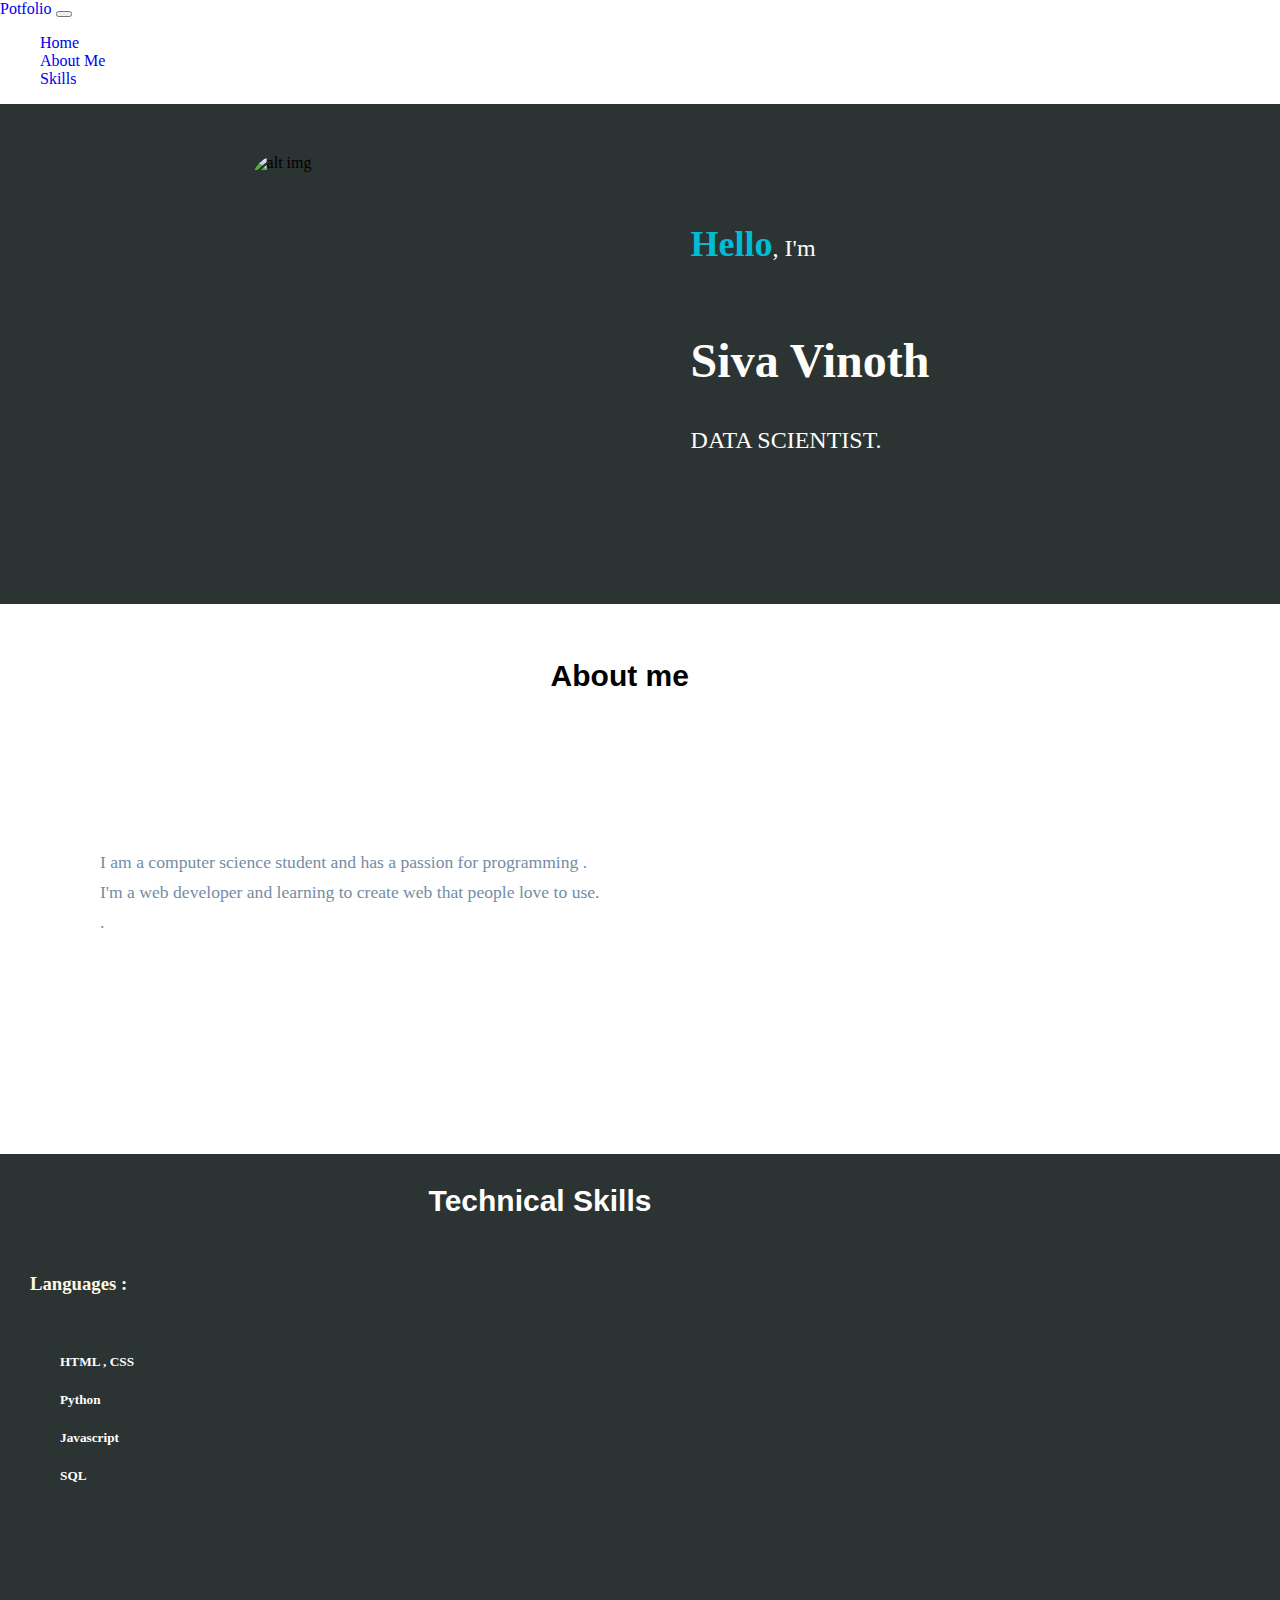
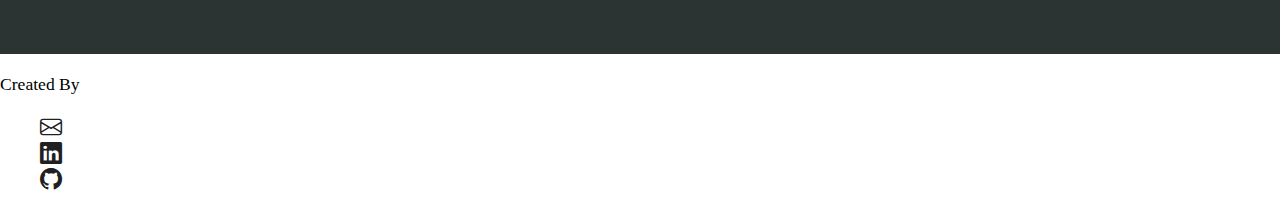
==== index.html @ 0fa335b5 "Update index.html" ====
<!DOCTYPE html>
<html lang="en">

<head>
    <meta charset="UTF-8">
    <meta http-equiv="X-UA-Compatible" content="IE=edge">
    
    <meta name="viewport" content="width=device-width, initial-scale=1">
    <meta name="viewport" content="width=device-width, initial-scale=1, maximum-scale=1, user-scalable=no">
    <title >Sivavinoth</title>
    <link rel="icon" href="favicon.ico?v=2">
    <link rel="stylesheet" type="text/css" href="style.css">
    <link href="https://cdn.jsdelivr.net/npm/bootstrap@5.2.0/dist/css/bootstrap.min.css" rel="stylesheet" integrity="sha384-gH2yIJqKdNHPEq0n4Mqa/HGKIhSkIHeL5AyhkYV8i59U5AR6csBvApHHNl/vI1Bx" crossorigin="anonymous">
    <link rel="stylesheet" href="https://cdn.jsdelivr.net/npm/bootstrap-icons@1.5.0/font/bootstrap-icons.css">


</head>

<nav class="navbar navbar-expand-lg navbar-light bg-light">
    <div class="container-fluid">
      <a class="navbar-brand" href="#">Potfolio</a>
      <button class="navbar-toggler" type="button" data-bs-toggle="collapse" data-bs-target="#navbarTogglerDemo2" aria-controls="navbarNavDropdown" aria-expanded="false" aria-label="Toggle navigation">
        <span class="navbar-toggler-icon"></span>
      </button>
      <div class="collapse navbar-collapse" id="navbarTogglerDemo2">
        <ul class="navbar-nav ms-lg-auto">
          <li class="nav-item">
            <a class="nav-link active" aria-current="page" href="#">Home</a>
          </li>
          <li class="nav-item">
            <a class="nav-link" href="#">About Me</a>
          </li>
          <li class="nav-item">
            <a class="nav-link" href="#skillpage">Skills</a>
          </li>
        </ul>
      </div>
    </div>
  </nav>
<section class="banner">
   <div class="container"></div>
    <div class="contentBx">
        <!-- <img class="imgs" src ="Myproject.png" alt="my"> -->
        <img class="imgs" src="my.jpg" alt="alt img">

        <div class="space">
            <h4><span>Hello</span>, I'm</h4><br>
            <h2>Siva Vinoth</h2><br>
            <h4>DATA SCIENTIST.</h4>

        </div>

    </div>
  </div>
</section>

<!-- middle container -->

<section class="middle">
    <div class="contentBxx">

        <h2 class="center">About me</h2>
        <p class="details">
          I am a computer science student and has a passion for programming .<br>
          
            I'm a web developer and learning to create web that people love to use.<br >
            .<br>
           
            </p>

        <img class="imge" src="my.jpg" alt="">

    </div>

</section>
<!-- skills section -->
<section class="skill" id="skillpage">
    <div class="skills">
        <h2 class="centr">Technical Skills</h2>
       
        <div class="container">
          
        <h3 >Languages :</h3><br>
        <h5 >HTML , CSS</h5>
        <h5>Python</h5>
        <h5>Javascript</h5>
        <h5>SQL</h5>

    </div>
</section>


<footer>

  <p>Created By <br>
  <ul>
      
 
 
      <li><a href="contact.html"><i class="bi bi-envelope"></i></a></li>
       <li> <a href="https://www.linkedin.com/in/sivavinothjm/"><i class="bi bi-linkedin"></i></a></li>
       <li> <a href="https://github.com/sivavinoth"><i class="bi bi-github"></i></a></li>

    </ul>
  
  </footer>
<body>

</body>

</html>
---- style.css ----
body {
    margin: 0px;
}

h4 {
    margin-top: 0px;
}


/*  */
/* image tag */
.imgs {
    display: inline-block;
    position: relative;
    background: url(Myproject.png);
    opacity: 1.5;
    width: 400px;
    border-radius: 30px;
    margin-right: 40px;
    height: 400px;

}

/* top */
section {
    /* background-color:#E7FBBE; */
    background-color: #2C3333;
    /* background-color: #ECB365; */
    /* padding: 40px; */
    min-height: 40vh;
    block-size: 500px;

}

.banner {
    position: relative;
    width: 100%;
}

.banner .contentBx,
.sidebar {
    position: absolute;
    width: 500px;
    border-radius: 30px;
    margin-right: 30px;
    width: calc(100% - 100px);
    height: 100%;
    display: flex;
    justify-content: center;
    align-items: center;

}

.banner .contentBx h4 {
    font-size: 1.5em;
    /* color: #333; */
    color: #FFFDF9;

    font-weight: 300;
}

.banner .contentBx h4 span {
    color: #00bcd4;
    font-size: 1.5em;
    font-weight: 700;

}

.banner .contentBx h2 {
    font-size: 3em;
    /* color: #333; */
    color: #FFFDF9;
    line-height: 0.3em;
}

/* paragraph */
p {
    font-size: 1.1em;
    margin: 20px 0;
    font-weight: 300px;
}

.space h2 {

    line-height: 50px;
}

/* middle
 */

.middle {
    background-color: white;
    min-height: 50vh;
    width: calc(100% - 100px);
    height: 100%;
    width: fit-content;
    block-size: 500px;

}

/* h2 middle */
.center {
    font-family: Bogart, Recoleta, Helvetica Neue, Helvetica, Arial, sans-serif;
    text-align: center;
    padding: 1em;
    position: relative;
    left: 270px;
    font-size: 30px;

}

/* para tag in middle section*/

.details {

    /* color: #656270;
     */
    color: #748DA6;
    font-size: 1.1em;
    line-height: 1.7;
    padding: 100px;


}

.imge {

    position: absolute;
    top:710px;
    border-radius: 100%;
    width: 200px;
    right: 430px;

    


}

/* skills */

.centr {
    text-align: center;
    padding: 1em;
    position: relative;
    right: 100px;
    font-size: 30px;
    color: white;
  
    font-family: Bogart, Recoleta, Helvetica Neue, Helvetica, Arial, sans-serif;
}

h5{
    color: white;
    padding-left: 60px;
}

h3{
    /* color:red; */
    padding-left: 30px;
    color: #FCF8E8;
}





.end.endpart {

    max-height: 10px;
} 
ul{
    list-style: none;
}
a{
    text-decoration: none;
}
footer:nth-child(1){
    font-weight: bold;
    font-size: 32px;
}
footer a{
    color:#202020;
    font-size: 22px;
}
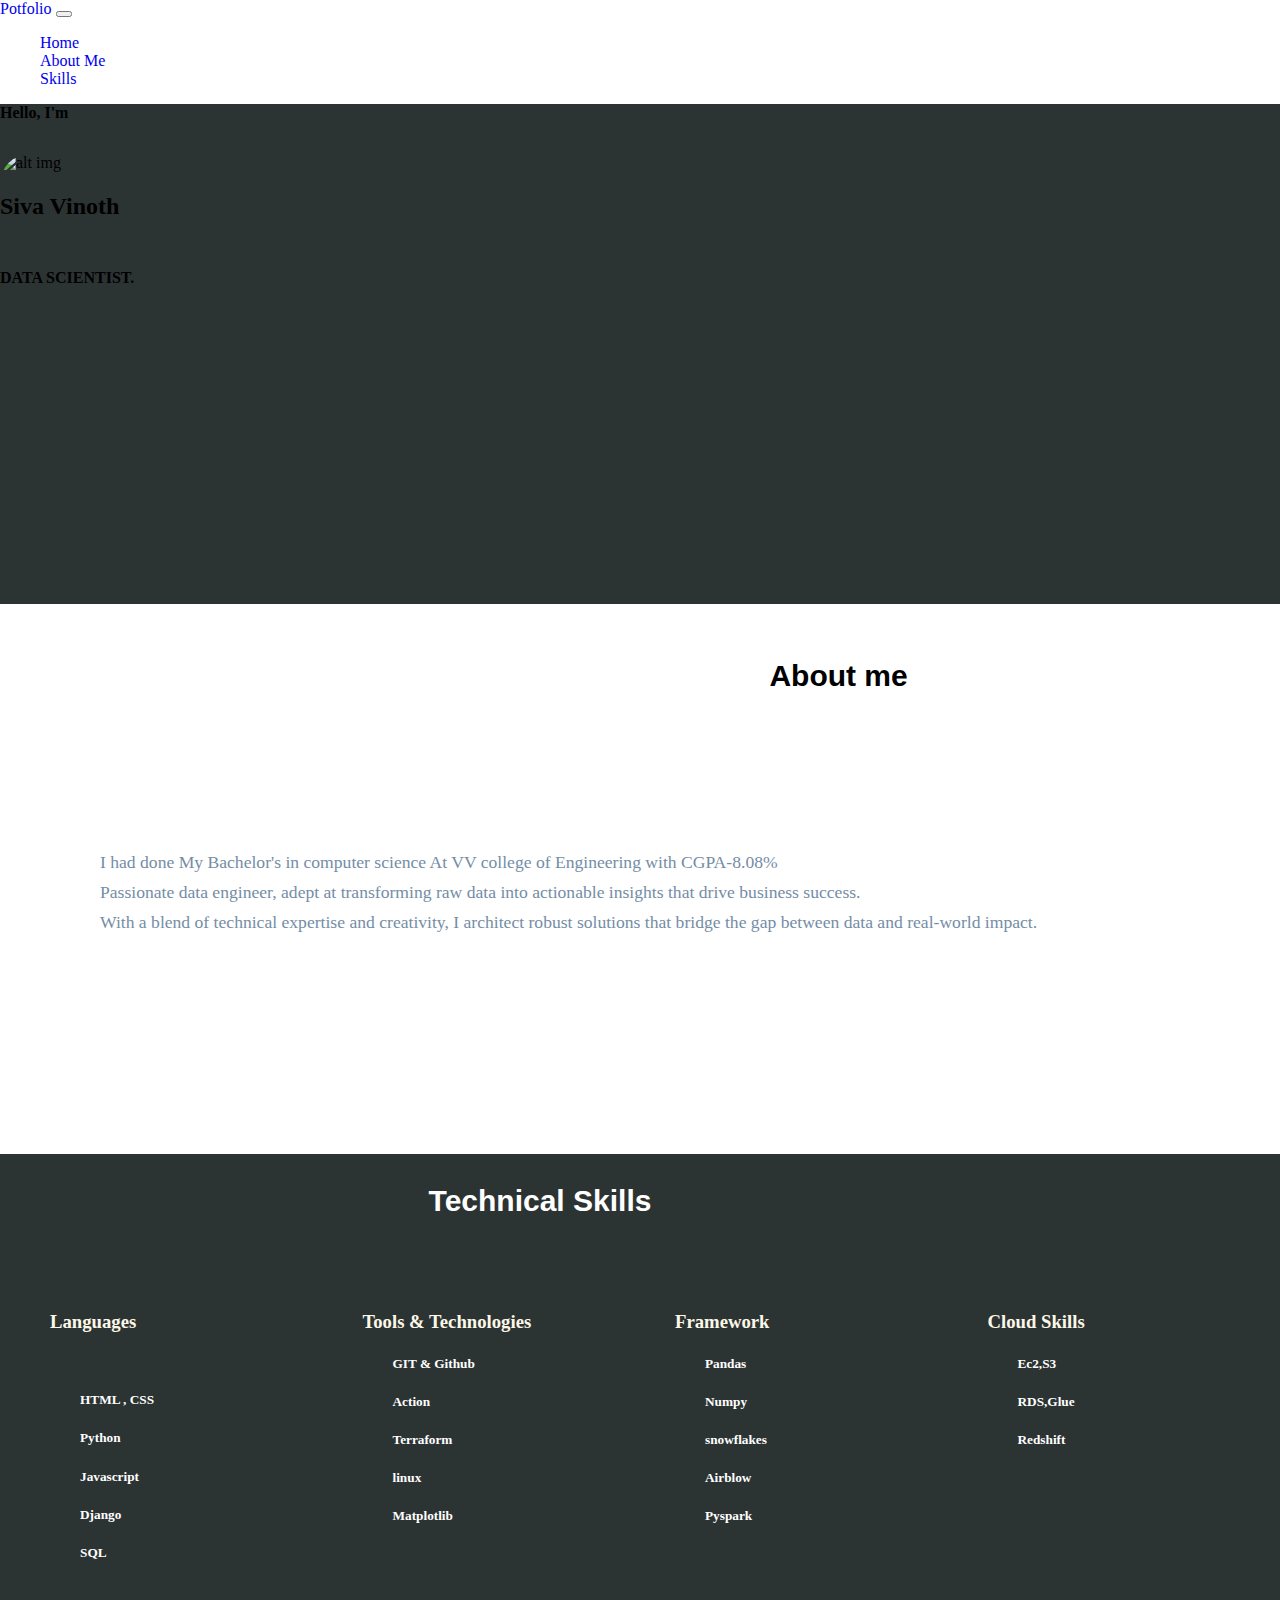
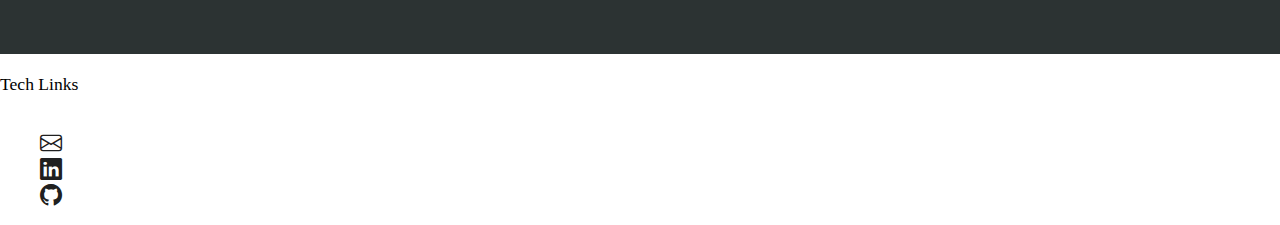
==== commit 77d6c225: "Merge pull request #4 from VigneshJeyasingh/main" ====
--- a/index.html
+++ b/index.html
@@ -28,7 +28,7 @@
             <a class="nav-link active" aria-current="page" href="#">Home</a>
           </li>
           <li class="nav-item">
-            <a class="nav-link" href="#">About Me</a>
+            <a class="nav-link" href="#about">About Me</a>
           </li>
           <li class="nav-item">
             <a class="nav-link" href="#skillpage">Skills</a>
@@ -37,11 +37,12 @@
       </div>
     </div>
   </nav>
-<section class="banner">
-   <div class="container"></div>
+<section class="banner" id="#">
+   <div class="container-1">
     <div class="contentBx">
         <!-- <img class="imgs" src ="Myproject.png" alt="my"> -->
         <img class="imgs" src="my.jpg" alt="alt img">
+    </div>
 
         <div class="space">
             <h4><span>Hello</span>, I'm</h4><br>
@@ -50,49 +51,80 @@
 
         </div>
 
-    </div>
-  </div>
+    
+   </div>
 </section>
 
 <!-- middle container -->
 
-<section class="middle">
+<section class="middle" id="about">
     <div class="contentBxx">
 
         <h2 class="center">About me</h2>
         <p class="details">
-          I am a computer science student and has a passion for programming .<br>
+          I had done My Bachelor's in computer science At VV college of Engineering with CGPA-8.08%<br>
           
-            I'm a web developer and learning to create web that people love to use.<br >
-            .<br>
+        Passionate data engineer, adept at transforming raw data into
+ actionable insights that drive business success.<br>
+  With a blend of technical expertise and creativity, 
+  I architect robust solutions that bridge the gap between data 
+  and real-world impact.<br >
            
-            </p>
+         </p>
 
-        <img class="imge" src="my.jpg" alt="">
 
     </div>
 
 </section>
 <!-- skills section -->
 <section class="skill" id="skillpage">
-    <div class="skills">
-        <h2 class="centr">Technical Skills</h2>
+  <h2 class="centr">Technical Skills</h2> 
+  <div class="skill-container">
+
        
-        <div class="container">
-          
-        <h3 >Languages :</h3><br>
+      <div class="container-s1">
+       
+        <h3 >Languages </h3><br>
         <h5 >HTML , CSS</h5>
         <h5>Python</h5>
         <h5>Javascript</h5>
+        <h5>Django</h5>
         <h5>SQL</h5>
+        
+      </div>
+      <div class="container-s2">
+        <h3>Tools & Technologies</h3>
+        <h5>GIT & Github</h5>
+        <h5>Action</h5>
+        <h5>Terraform</h5>
+        <h5>linux</h5>
+        <h5>Matplotlib</h5>
 
-    </div>
+      </div>
+      <div class="container-s3">
+        <h3>Framework</h3>
+        <h5>Pandas</h5>
+        <h5>Numpy</h5>
+        <h5>snowflakes</h5>
+        <h5>Airblow</h5>
+        <h5>Pyspark</h5>
+      </div>
+      <div class="container-s4">
+        <h3>Cloud Skills</h3>
+        <h5>Ec2,S3</h5>
+        <h5>RDS,Glue</h5>
+        <h5>Redshift</h5>
+        </h5>
+      </div>
+
+
+  </div>
 </section>
 
 
 <footer>
-
-  <p>Created By <br>
+  <p>Tech Links <br>
+ <div class="footer-container">
   <ul>
       
  
@@ -102,7 +134,7 @@
        <li> <a href="https://github.com/sivavinoth"><i class="bi bi-github"></i></a></li>
 
     </ul>
-  
+  </div>
   </footer>
 <body>
 
--- a/style.css
+++ b/style.css
@@ -125,7 +125,8 @@
 
 .imge {
 
-    position: absolute;
+    position: relative;
+    float: left;
     top:710px;
     border-radius: 100%;
     width: 200px;
@@ -181,4 +182,38 @@
 footer a{
     color:#202020;
     font-size: 22px;
-}
+    
+}
+.container-1{
+ display: flex-2;
+ flex-wrap: wrap;
+
+ .contentBx{
+    justify-content:flex-start;
+ }
+.space{
+    justify-content: center;
+    order: 1;
+}
+
+}
+
+ 
+
+.footer-container{
+    display: flex;
+    flex-wrap: wrap;
+    flex-direction: row-reverse;
+    justify-content:space-evenly;
+   align-content: center;
+    max-width: fit-content;
+}
+.skill-container{
+    display: grid;
+    grid-template-columns:1fr 1fr 1fr 1fr;
+    grid-template-rows: 1fr;
+    gap: 10px;
+    padding:20px;
+    justify-content: space-between;
+
+}
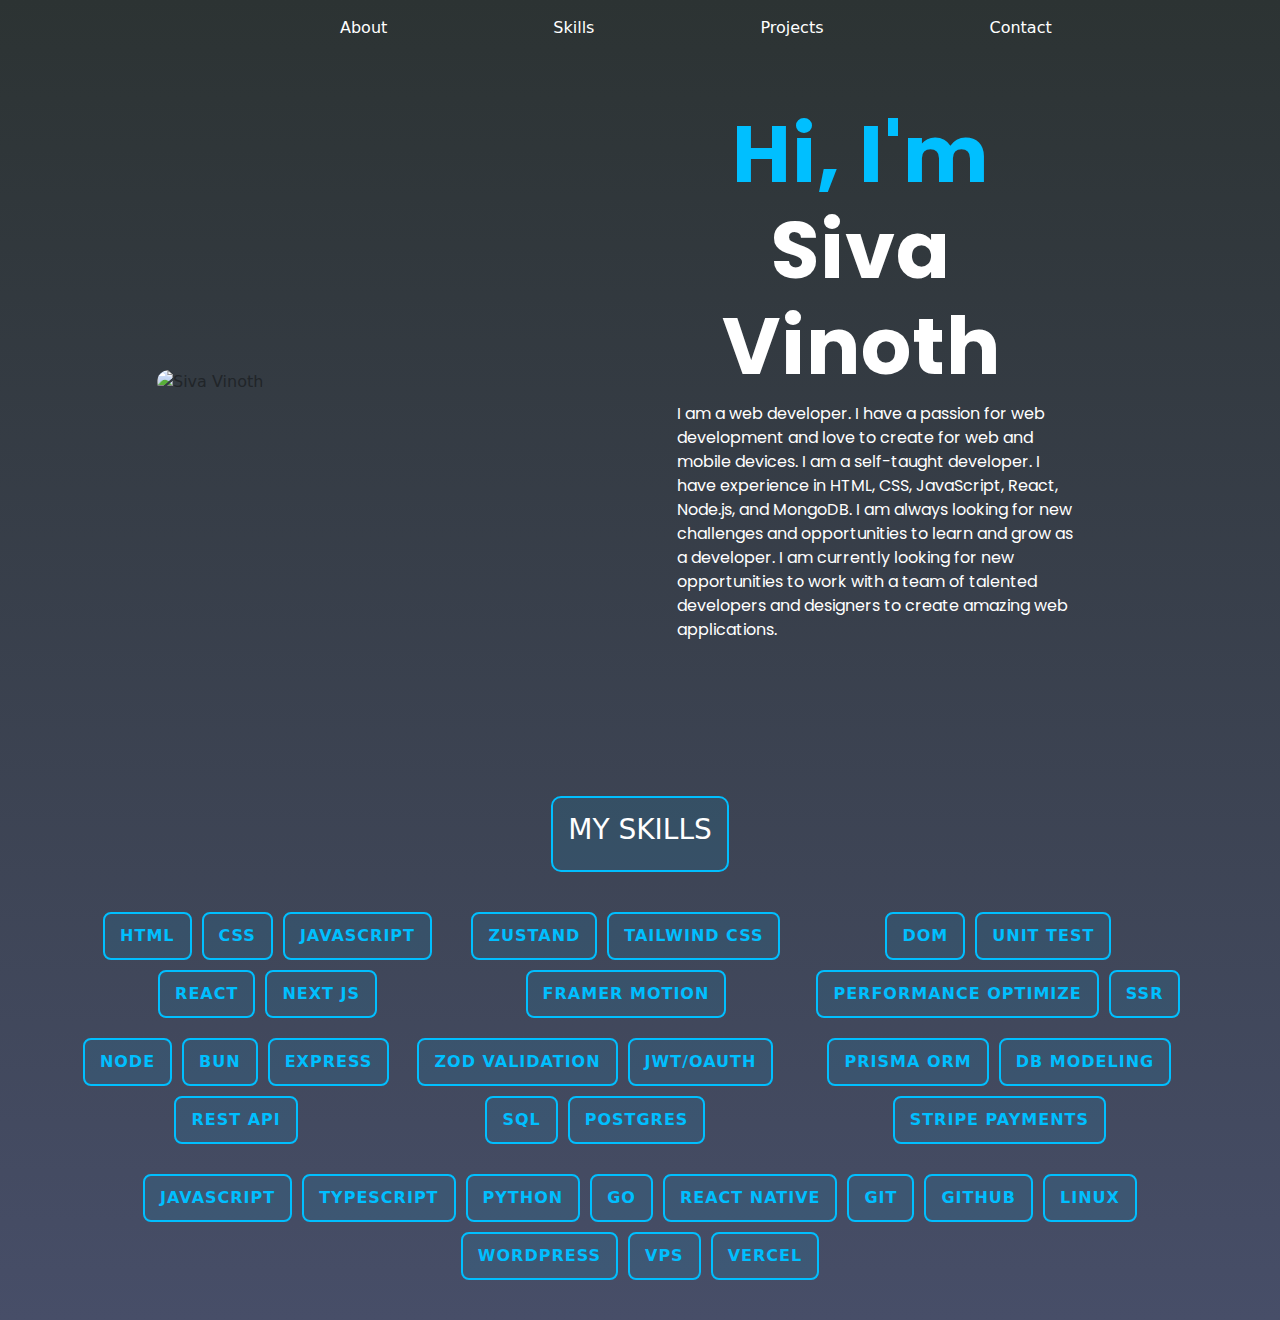
==== commit 1102dae8: "new code" ====
--- a/index.html
+++ b/index.html
@@ -2,142 +2,185 @@
 <html lang="en">
 
 <head>
-    <meta charset="UTF-8">
-    <meta http-equiv="X-UA-Compatible" content="IE=edge">
-    
-    <meta name="viewport" content="width=device-width, initial-scale=1">
-    <meta name="viewport" content="width=device-width, initial-scale=1, maximum-scale=1, user-scalable=no">
-    <title >Sivavinoth</title>
-    <link rel="icon" href="favicon.ico?v=2">
-    <link rel="stylesheet" type="text/css" href="style.css">
-    <link href="https://cdn.jsdelivr.net/npm/bootstrap@5.2.0/dist/css/bootstrap.min.css" rel="stylesheet" integrity="sha384-gH2yIJqKdNHPEq0n4Mqa/HGKIhSkIHeL5AyhkYV8i59U5AR6csBvApHHNl/vI1Bx" crossorigin="anonymous">
-    <link rel="stylesheet" href="https://cdn.jsdelivr.net/npm/bootstrap-icons@1.5.0/font/bootstrap-icons.css">
+  <meta charset="UTF-8" />
+  <meta http-equiv="X-UA-Compatible" content="IE=edge" />
+
+  <meta name="viewport" content="width=device-width, initial-scale=1" />
+  <meta name="viewport" content="width=device-width, initial-scale=1, maximum-scale=1, user-scalable=no" />
+  <title>Sivavinoth</title>
+  <link rel="icon" href="favicon.ico?v=2" />
+  <link rel="stylesheet" type="text/css" href="style.css" />
+  <link rel="preconnect" href="https://fonts.googleapis.com">
+  <link rel="preconnect" href="https://fonts.gstatic.com" crossorigin>
+  <link
+    href="https://fonts.googleapis.com/css2?family=Poppins:ital,wght@0,100;0,200;0,300;0,400;0,500;0,600;0,700;0,800;0,900;1,100;1,200;1,300;1,400;1,500;1,600;1,700;1,800;1,900&display=swap"
+    rel="stylesheet">
+
+  <link href="https://cdn.jsdelivr.net/npm/bootstrap@5.3.3/dist/css/bootstrap.min.css" rel="stylesheet"
+    integrity="sha384-QWTKZyjpPEjISv5WaRU9OFeRpok6YctnYmDr5pNlyT2bRjXh0JMhjY6hW+ALEwIH" crossorigin="anonymous" />
+  <script src="https://cdn.jsdelivr.net/npm/bootstrap@5.3.3/dist/js/bootstrap.bundle.min.js"
+    integrity="sha384-YvpcrYf0tY3lHB60NNkmXc5s9fDVZLESaAA55NDzOxhy9GkcIdslK1eN7N6jIeHz"
+    crossorigin="anonymous"></script>
+  <script src="https://cdn.jsdelivr.net/npm/@popperjs/core@2.11.8/dist/umd/popper.min.js"
+    integrity="sha384-I7E8VVD/ismYTF4hNIPjVp/Zjvgyol6VFvRkX/vR+Vc4jQkC+hVqc2pM8ODewa9r"
+    crossorigin="anonymous"></script>
+  <script src="https://cdn.jsdelivr.net/npm/bootstrap@5.3.3/dist/js/bootstrap.min.js"
+    integrity="sha384-0pUGZvbkm6XF6gxjEnlmuGrJXVbNuzT9qBBavbLwCsOGabYfZo0T0to5eqruptLy"
+    crossorigin="anonymous"></script>
+
+
+
+
 
 
 </head>
 
-<nav class="navbar navbar-expand-lg navbar-light bg-light">
-    <div class="container-fluid">
-      <a class="navbar-brand" href="#">Potfolio</a>
-      <button class="navbar-toggler" type="button" data-bs-toggle="collapse" data-bs-target="#navbarTogglerDemo2" aria-controls="navbarNavDropdown" aria-expanded="false" aria-label="Toggle navigation">
-        <span class="navbar-toggler-icon"></span>
-      </button>
-      <div class="collapse navbar-collapse" id="navbarTogglerDemo2">
-        <ul class="navbar-nav ms-lg-auto">
-          <li class="nav-item">
-            <a class="nav-link active" aria-current="page" href="#">Home</a>
-          </li>
-          <li class="nav-item">
-            <a class="nav-link" href="#about">About Me</a>
-          </li>
-          <li class="nav-item">
-            <a class="nav-link" href="#skillpage">Skills</a>
-          </li>
-        </ul>
+<nav class="navbar navbar-expand-lg navbar-light">
+  <div class="container">
+    <button class="navbar-toggler" type="button" data-bs-toggle="collapse" data-bs-target="#navbarNav"
+      aria-controls="navbarNav" aria-expanded="false" aria-label="Toggle navigation">
+      <span class="navbar-toggler-icon"></span>
+    </button>
+    <div class="collapse navbar-collapse" id="navbarNav">
+      <ul class="navbar-nav">
+
+        <li class="nav-item">
+          <a class="nav-link" href="#">About</a>
+        </li>
+        <li class="nav-item">
+          <a class="nav-link" href="#">Skills</a>
+        </li>
+        <li class="nav-item active">
+          <a class="nav-link" href="#">Projects</a>
+        </li>
+        <li class="nav-item">
+          <a class="nav-link" href="#">Contact</a>
+        </li>
+      </ul>
+    </div>
+  </div>
+</nav>
+
+
+
+<!-- This is bio page  container-1-->
+<section id="change-bg">
+  <div class="container">
+    <div class="row align-items-center">
+      <div class="col-md-6">
+        <div class="profile-image">
+          <img src="my.jpg" alt="Siva Vinoth" class="img-fluid" />
+        </div>
+      </div>
+      <div class="col-md-6">
+        <h1 id="na"><span id="name">Hi, I'm </span>Siva Vinoth</h1>
+        <p id="bios">
+          I am a web developer. I have a passion for web development and love
+          to create for web and mobile devices. I am a self-taught developer.
+          I have experience in HTML, CSS, JavaScript, React, Node.js, and
+          MongoDB. I am always looking for new challenges and opportunities to
+          learn and grow as a developer. I am currently looking for new
+          opportunities to work with a team of talented developers and
+          designers to create amazing web applications.
+        </p>
       </div>
     </div>
-  </nav>
-<section class="banner" id="#">
-   <div class="container-1">
-    <div class="contentBx">
-        <!-- <img class="imgs" src ="Myproject.png" alt="my"> -->
-        <img class="imgs" src="my.jpg" alt="alt img">
-    </div>
-
-        <div class="space">
-            <h4><span>Hello</span>, I'm</h4><br>
-            <h2>Siva Vinoth</h2><br>
-            <h4>DATA SCIENTIST.</h4>
-
-        </div>
-
-    
-   </div>
-</section>
-
-<!-- middle container -->
-
-<section class="middle" id="about">
-    <div class="contentBxx">
-
-        <h2 class="center">About me</h2>
-        <p class="details">
-          I had done My Bachelor's in computer science At VV college of Engineering with CGPA-8.08%<br>
-          
-        Passionate data engineer, adept at transforming raw data into
- actionable insights that drive business success.<br>
-  With a blend of technical expertise and creativity, 
-  I architect robust solutions that bridge the gap between data 
-  and real-world impact.<br >
-           
-         </p>
-
-
-    </div>
-
-</section>
-<!-- skills section -->
-<section class="skill" id="skillpage">
-  <h2 class="centr">Technical Skills</h2> 
-  <div class="skill-container">
-
-       
-      <div class="container-s1">
-       
-        <h3 >Languages </h3><br>
-        <h5 >HTML , CSS</h5>
-        <h5>Python</h5>
-        <h5>Javascript</h5>
-        <h5>Django</h5>
-        <h5>SQL</h5>
-        
-      </div>
-      <div class="container-s2">
-        <h3>Tools & Technologies</h3>
-        <h5>GIT & Github</h5>
-        <h5>Action</h5>
-        <h5>Terraform</h5>
-        <h5>linux</h5>
-        <h5>Matplotlib</h5>
-
-      </div>
-      <div class="container-s3">
-        <h3>Framework</h3>
-        <h5>Pandas</h5>
-        <h5>Numpy</h5>
-        <h5>snowflakes</h5>
-        <h5>Airblow</h5>
-        <h5>Pyspark</h5>
-      </div>
-      <div class="container-s4">
-        <h3>Cloud Skills</h3>
-        <h5>Ec2,S3</h5>
-        <h5>RDS,Glue</h5>
-        <h5>Redshift</h5>
-        </h5>
-      </div>
-
-
   </div>
 </section>
 
 
-<footer>
+<div class="skills-container">
+  <div class="container text-center mt-5">
+    <div class="skills-title">
+      <h3>MY SKILLS</h3>
+    </div>
+    <div class="skills-tree">
+      <div class="skills-column">
+        <div class="skills-group">
+          <span class="skill-box">HTML</span>
+          <span class="skill-box">CSS</span>
+          <span class="skill-box">JAVASCRIPT</span>
+          <span class="skill-box">REACT</span>
+          <span class="skill-box">NEXT JS</span>
+        </div>
+        <div class="skills-group">
+          <span class="skill-box">ZUSTAND</span>
+          <span class="skill-box">TAILWIND CSS</span>
+          <span class="skill-box">FRAMER MOTION</span>
+        </div>
+        <div class="skills-group">
+          <span class="skill-box">DOM</span>
+          <span class="skill-box">UNIT TEST</span>
+          <span class="skill-box">PERFORMANCE OPTIMIZE</span>
+          <span class="skill-box">SSR</span>
+        </div>
+      </div>
+
+      <div class="skills-column">
+        <div class="skills-group">
+          <span class="skill-box">NODE</span>
+          <span class="skill-box">BUN</span>
+          <span class="skill-box">EXPRESS</span>
+          <span class="skill-box">REST API</span>
+        </div>
+        <div class="skills-group">
+          <span class="skill-box">ZOD VALIDATION</span>
+          <span class="skill-box">JWT/OAUTH</span>
+          <span class="skill-box">SQL</span>
+          <span class="skill-box">POSTGRES</span>
+        </div>
+        <div class="skills-group">
+          <span class="skill-box">PRISMA ORM</span>
+          <span class="skill-box">DB MODELING</span>
+          <span class="skill-box">STRIPE PAYMENTS</span>
+        </div>
+      </div>
+
+      <div class="skills-bottom">
+        <span class="skill-box">JAVASCRIPT</span>
+        <span class="skill-box">TYPESCRIPT</span>
+        <span class="skill-box">PYTHON</span>
+        <span class="skill-box">GO</span>
+        <span class="skill-box">REACT NATIVE</span>
+        <span class="skill-box">GIT</span>
+        <span class="skill-box">GITHUB</span>
+        <span class="skill-box">LINUX</span>
+        <span class="skill-box">WORDPRESS</span>
+        <span class="skill-box">VPS</span>
+        <span class="skill-box">VERCEL</span>
+      </div>
+    </div>
+  </div>
+
+</div>
+</div>
+
+
+
+<!-- 
+<section>
+  <div class="container-2">
+    <div class="row">
+      <div class="col-mg-6">
+        <h2 id="na">Skills</h2>
+      </div>
+    </div>
+  </div>
+</section> -->
+
+<!-- <footer>
   <p>Tech Links <br>
- <div class="footer-container">
-  <ul>
-      
- 
- 
+  <div class="footer-container">
+    <ul>
+
       <li><a href="contact.html"><i class="bi bi-envelope"></i></a></li>
-       <li> <a href="https://www.linkedin.com/in/sivavinothjm/"><i class="bi bi-linkedin"></i></a></li>
-       <li> <a href="https://github.com/sivavinoth"><i class="bi bi-github"></i></a></li>
+      <li> <a href="https://www.linkedin.com/in/sivavinothjm/"><i class="bi bi-linkedin"></i></a></li>
+      <li> <a href="https://github.com/sivavinoth"><i class="bi bi-github"></i></a></li>
 
     </ul>
   </div>
-  </footer>
-<body>
+</footer> -->
 
-</body>
+<body></body>
 
-</html>
+</html>--- a/style.css
+++ b/style.css
@@ -1,219 +1,140 @@
 body {
-    margin: 0px;
+    margin: 0;
+    background: linear-gradient(to bottom, #2C3333, #474E68);
+    min-height: 100vh;
+    font-family: "Poppins", sans-serif;
 }
 
-h4 {
-    margin-top: 0px;
+.navbar {
+    background: transparent;
+    padding: 15px 30px;
 }
 
-
-/*  */
-/* image tag */
-.imgs {
-    display: inline-block;
-    position: relative;
-    background: url(Myproject.png);
-    opacity: 1.5;
-    width: 400px;
-    border-radius: 30px;
-    margin-right: 40px;
-    height: 400px;
-
+.navbar-nav {
+    margin-left: 100px;
+    justify-content: center;
 }
 
-/* top */
-section {
-    /* background-color:#E7FBBE; */
-    background-color: #2C3333;
-    /* background-color: #ECB365; */
-    /* padding: 40px; */
-    min-height: 40vh;
-    block-size: 500px;
-
+.nav-item {
+    color: white;
+    margin-left: 150px;
 }
 
-.banner {
-    position: relative;
-    width: 100%;
+.navbar-nav .nav-item .nav-link {
+    color: white;
+    font-size: 16px;
+    transition: color 0.3s ease;
 }
 
-.banner .contentBx,
-.sidebar {
-    position: absolute;
-    width: 500px;
-    border-radius: 30px;
-    margin-right: 30px;
-    width: calc(100% - 100px);
-    height: 100%;
-    display: flex;
-    justify-content: center;
-    align-items: center;
-
+.navbar-nav .nav-item .nav-link:hover {
+    color: #00bcd4;
 }
 
-.banner .contentBx h4 {
-    font-size: 1.5em;
-    /* color: #333; */
-    color: #FFFDF9;
-
-    font-weight: 300;
+/* Remove background from container */
+.container {
+    background: transparent;
 }
 
-.banner .contentBx h4 span {
-    color: #00bcd4;
-    font-size: 1.5em;
-    font-weight: 700;
-
+#change-bg {
+    min-height: 300px;
+    padding: 50px 0 50px 50px;
 }
 
-.banner .contentBx h2 {
-    font-size: 3em;
-    /* color: #333; */
-    color: #FFFDF9;
-    line-height: 0.3em;
+.img-fluid {
+    width: 450px;
+    height: 450px;
+    border-radius: 15px;
+    margin-left: 50px;
 }
 
-/* paragraph */
-p {
-    font-size: 1.1em;
-    margin: 20px 0;
-    font-weight: 300px;
+#bios {
+    color: white;
+    margin-right: 150px;
+    font-family: poppins;
 }
 
-.space h2 {
-
-    line-height: 50px;
+#name {
+    color: #00bfff;
 }
 
-/* middle
- */
-
-.middle {
-    background-color: white;
-    min-height: 50vh;
-    width: calc(100% - 100px);
-    height: 100%;
-    width: fit-content;
-    block-size: 500px;
-
+#na {
+    color: white;
+    font-family: "Poppins", sans-serif;
+    font-size: 80px;
+    font-weight: bold;
+    text-align: center;
+    text-transform: capitalize;
+    letter-spacing: 1px;
+    margin-right: 178px;
 }
 
-/* h2 middle */
-.center {
-    font-family: Bogart, Recoleta, Helvetica Neue, Helvetica, Arial, sans-serif;
-    text-align: center;
-    padding: 1em;
-    position: relative;
-    left: 270px;
-    font-size: 30px;
-
+#bio {
+    color: white;
 }
 
-/* para tag in middle section*/
-
-.details {
-
-    /* color: #656270;
-     */
-    color: #748DA6;
-    font-size: 1.1em;
-    line-height: 1.7;
-    padding: 100px;
-
-
+/* Skills section */
+.skills-container {
+    width: 100%;
+    padding: 40px 0;
+    background: transparent;
 }
 
-.imge {
-
-    position: relative;
-    float: left;
-    top:710px;
-    border-radius: 100%;
-    width: 200px;
-    right: 430px;
-
-    
-
-
+.skills-title {
+    text-align: center;
+    font-size: 24px;
+    font-weight: bold;
+    padding: 15px;
+    border: 2px solid #00bfff;
+    border-radius: 10px;
+    display: inline-block;
+    color: #fff;
+    background: rgba(0, 191, 255, 0.1);
 }
 
-/* skills */
-
-.centr {
-    text-align: center;
-    padding: 1em;
-    position: relative;
-    right: 100px;
-    font-size: 30px;
-    color: white;
-  
-    font-family: Bogart, Recoleta, Helvetica Neue, Helvetica, Arial, sans-serif;
+.skills-tree {
+    display: flex;
+    flex-direction: column;
+    align-items: center;
+    margin-top: 20px;
 }
 
-h5{
-    color: white;
-    padding-left: 60px;
+.skills-column {
+    display: flex;
+    justify-content: space-around;
+    width: 100%;
+    margin-top: 20px;
 }
 
-h3{
-    /* color:red; */
-    padding-left: 30px;
-    color: #FCF8E8;
+.skills-group {
+    display: flex;
+    flex-wrap: wrap;
+    gap: 10px;
+    justify-content: center;
 }
 
-
-
-
-
-.end.endpart {
-
-    max-height: 10px;
-} 
-ul{
-    list-style: none;
-}
-a{
-    text-decoration: none;
-}
-footer:nth-child(1){
-    font-weight: bold;
-    font-size: 32px;
-}
-footer a{
-    color:#202020;
-    font-size: 22px;
-    
-}
-.container-1{
- display: flex-2;
- flex-wrap: wrap;
-
- .contentBx{
-    justify-content:flex-start;
- }
-.space{
+.skills-bottom {
+    margin-top: 30px;
+    display: flex;
+    flex-wrap: wrap;
+    gap: 10px;
     justify-content: center;
-    order: 1;
 }
 
+.skill-box {
+    padding: 10px 15px;
+    border: 2px solid #00bfff;
+    border-radius: 8px;
+    color: #00bfff;
+    font-weight: bold;
+    background: rgba(0, 191, 255, 0.1);
+    text-transform: uppercase;
+    letter-spacing: 1px;
+    display: inline-block;
+    transition: all 0.3s ease;
 }
 
- 
-
-.footer-container{
-    display: flex;
-    flex-wrap: wrap;
-    flex-direction: row-reverse;
-    justify-content:space-evenly;
-   align-content: center;
-    max-width: fit-content;
-}
-.skill-container{
-    display: grid;
-    grid-template-columns:1fr 1fr 1fr 1fr;
-    grid-template-rows: 1fr;
-    gap: 10px;
-    padding:20px;
-    justify-content: space-between;
-
-}
+.skill-box:hover {
+    background: rgba(0, 191, 255, 0.2);
+    transform: translateY(-2px);
+    box-shadow: 0 4px 8px rgba(0, 191, 255, 0.2);
+}